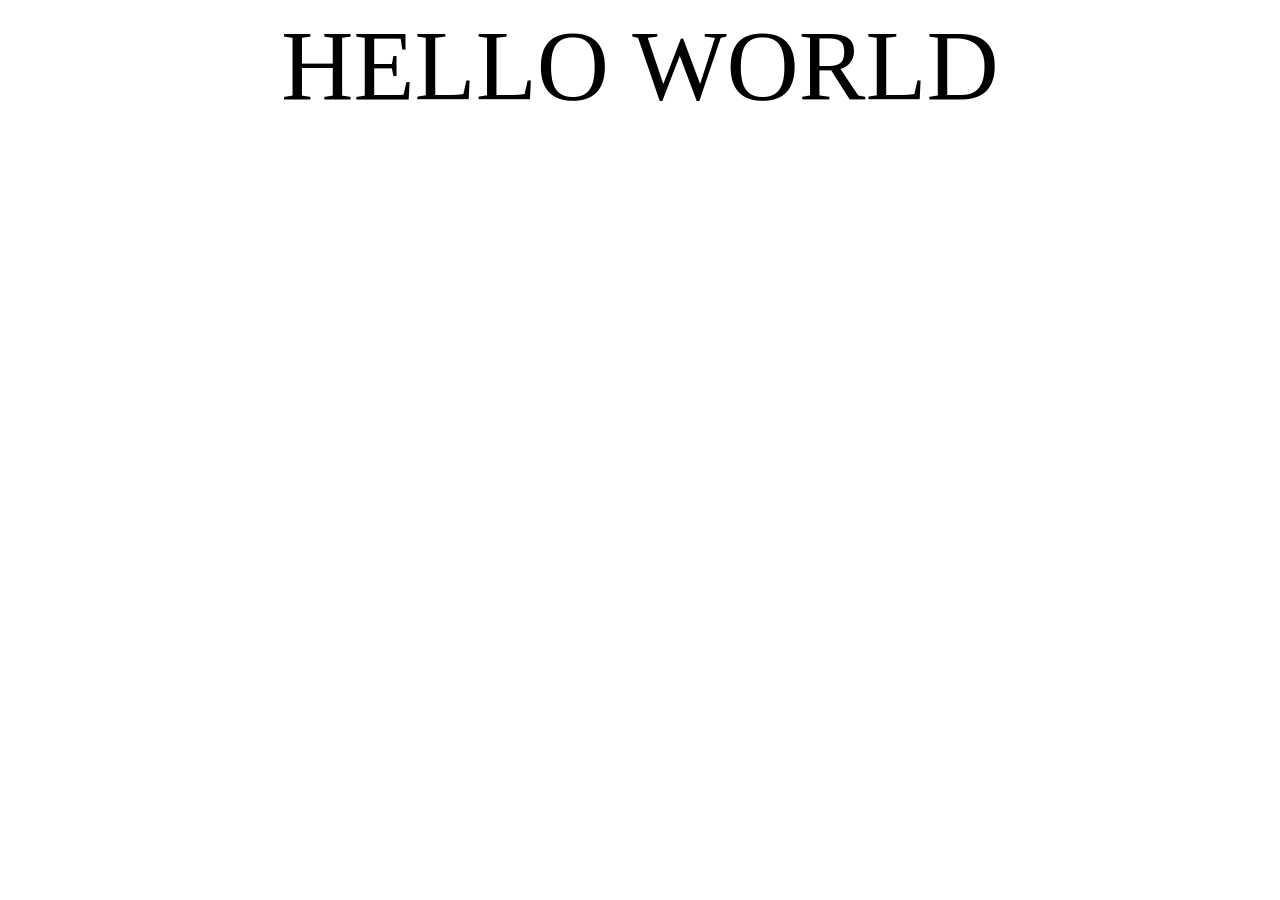
==== about-us.html @ d32d2b53 "Add About Us page" ====
<!DOCTYPE html>
<html lang="en">
<head>
    <meta charset="UTF-8">
    <meta name="viewport" content="width=device-width, initial-scale=1.0">
    <title>Project-1(aboutus-page)</title>
    <link rel="stylesheet" href="about-us.css">
</head>
<body >
    HELLO WORLD
</body>
</html>
---- about-us.css ----
body{
    font-size: 100px; text-align: center;  justify-content: center;
}
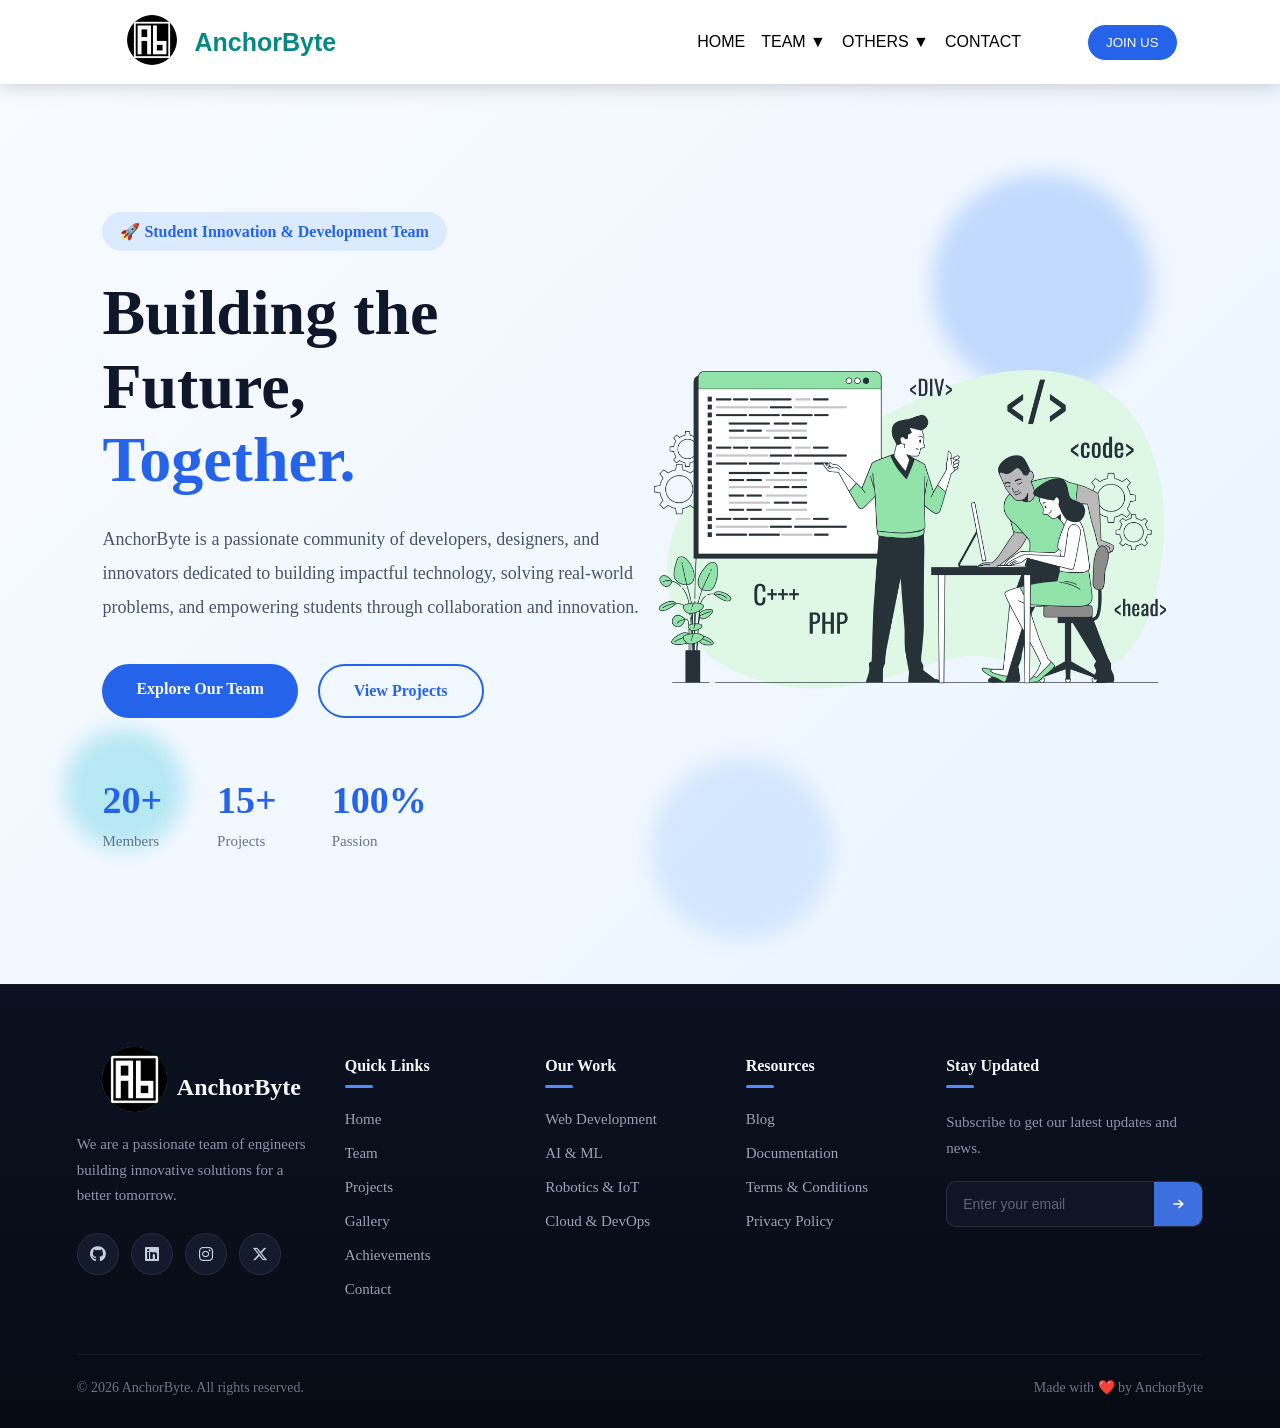
==== commit e7e0cacc: "about_us page added and home page modified" ====
--- a/about-us.html
+++ b/about-us.html
@@ -1,12 +1,264 @@
 <!DOCTYPE html>
 <html lang="en">
+
 <head>
     <meta charset="UTF-8">
     <meta name="viewport" content="width=device-width, initial-scale=1.0">
-    <title>Project-1(aboutus-page)</title>
+    <title>Project-1(About-us-page)</title>
     <link rel="stylesheet" href="about-us.css">
+    <link rel="preconnect" href="https://fonts.googleapis.com">
+    <link href="https://fonts.googleapis.com/css2?family=Poppins:wght@300;400;500;600;700&display=swap"
+        rel="stylesheet">
+
+    <link rel="stylesheet" href="https://cdnjs.cloudflare.com/ajax/libs/font-awesome/6.6.0/css/all.min.css">
+    <link rel="stylesheet" href="https://cdnjs.cloudflare.com/ajax/libs/font-awesome/6.7.2/css/all.min.css">
 </head>
-<body >
-    HELLO WORLD
+
+<body>
+
+
+
+    <header>
+
+        <!-- Navbar -->
+
+        <nav class="  navbar">
+            <div class="brand">
+                <a href="#">
+                    <img src="AnchorByte_logo.png" alt="Logo" class="logo">
+                </a>
+                <h2>AnchorByte</h2>
+            </div>
+
+
+            <ul class="nav-links">
+                <li><a href="#">HOME</a></li>
+
+                <!-- TEAM -->
+                <li class="dropdown">
+                    <a href="#">TEAM ▼</a>
+                    <ul class="dropdown-menu">
+                        <li><a href="#">ABOUT US</a></li>
+                        <li><a href="#">PROJECTS</a></li>
+                        <li><a href="#">ACHIEVEMENTS</a></li>
+                        <li><a href="#">GALLERY</a></li>
+                    </ul>
+                </li>
+
+                <!-- OTHERS -->
+                <li class="dropdown">
+                    <a href="#">OTHERS ▼</a>
+
+                    <ul class="dropdown-menu">
+
+                        <li class="dropdown">
+                            <a href="#">OUR WORK ▶</a>
+
+                            <ul class="dropdown-menu">
+                                <li><a href="#">Web Development</a></li>
+                                <li><a href="#">AI & ML</a></li>
+                                <li><a href="#">Robotics & IoT</a></li>
+                                <li><a href="#">Cloud & DevOps</a></li>
+                            </ul>
+                        </li>
+
+                        <li class="dropdown">
+                            <a href="#">RESOURCES ▶</a>
+
+                            <ul class="dropdown-menu">
+                                <li><a href="#">Blogs</a></li>
+                                <li><a href="#">Documentation</a></li>
+                                <li><a href="#">Terms & Conditions</a></li>
+                                <li><a href="#">Privacy Policy</a></li>
+                            </ul>
+                        </li>
+
+                    </ul>
+                </li>
+
+                <li><a href="#">CONTACT</a></li>
+
+                <li>
+                    <a href="#">
+                        <button class="join-btn" onclick="alert('Currently unavailable!')">
+                            JOIN US
+                        </button>
+                    </a>
+                </li>
+            </ul>
+
+
+            <div class="hamburger">
+
+                <span></span>
+                <span></span>
+                <span></span>
+            </div>
+
+        </nav>
+
+
+
+        <!-- ========== HERO SECTION ==========-->
+
+        <section class="hero">
+
+            <div class="floating circle1"></div>
+            <div class="floating circle2"></div>
+            <div class="floating circle3"></div>
+
+            <div class="hero-content">
+
+                <span class="hero-tag">
+                    🚀 Student Innovation & Development Team
+                </span>
+
+                <h1>
+                    Building the Future,<br>
+                    <span>Together.</span>
+                </h1>
+
+                <p>
+                    AnchorByte is a passionate community of developers, designers, and innovators
+                    dedicated to building impactful technology, solving real-world problems,
+                    and empowering students through collaboration and innovation.
+                </p>
+
+                <div class="hero-buttons">
+
+                    <a href="#" class="btn-primary">
+                        Explore Our Team
+                    </a>
+
+                    <a href="#" class="btn-secondary">
+                        View Projects
+                    </a>
+
+                </div>
+
+                <div class="hero-stats">
+
+                    <div>
+                        <h2>20+</h2>
+                        <p>Members</p>
+                    </div>
+
+                    <div>
+                        <h2>15+</h2>
+                        <p>Projects</p>
+                    </div>
+
+                    <div>
+                        <h2>100%</h2>
+                        <p>Passion</p>
+                    </div>
+
+                </div>
+
+            </div>
+
+            <div class="hero-image">
+
+                <img src="team-illustration.png" alt="AnchorByte Team">
+
+            </div>
+
+        </section>
+
+
+
+
+
+
+
+
+
+        <!-- FOOTER -->
+        <footer class="footer">
+            <div class="footer-grid">
+                <div class="brand-col">
+                    <div class="logo"><img src="AnchorByte_logo.png" alt="AnchorByte Logo">AnchorByte</div>
+                    <p>We are a passionate team of engineers building innovative solutions for a better tomorrow.</p>
+                    <div class="social-icons">
+
+                        <a href="https://github.com/devxAnkanOfcode"><i class="fab fa-github"></i></a>
+
+                        <a href="https://www.linkedin.com/in/ankan-chakraborty-6081533aa/"><i
+                                class="fab fa-linkedin"></i></a>
+
+                        <a href="#"><i class="fab fa-instagram"></i></a>
+
+                        <a href="#"><i class="fab fa-x-twitter"></i></a>
+
+                    </div>
+                </div>
+
+                <div class="col">
+                    <h4>Quick Links</h4>
+                    <div class="underline"></div>
+                    <ul>
+                        <li><a href="#">Home</a></li>
+                        <li><a href="#">Team</a></li>
+                        <li><a href="#">Projects</a></li>
+                        <li><a href="#">Gallery</a></li>
+                        <li><a href="#">Achievements</a></li>
+                        <li><a href="#">Contact</a></li>
+                    </ul>
+                </div>
+
+                <div class="col">
+                    <h4>Our Work</h4>
+                    <div class="underline"></div>
+                    <ul>
+                        <li><a href="#">Web Development</a></li>
+                        <li><a href="#">AI & ML</a></li>
+                        <li><a href="#">Robotics & IoT</a></li>
+                        <li><a href="#">Cloud & DevOps</a></li>
+                    </ul>
+                </div>
+
+                <div class="col">
+                    <h4>Resources</h4>
+                    <div class="underline"></div>
+                    <ul>
+                        <li><a href="#">Blog</a></li>
+                        <li><a href="#">Documentation</a></li>
+                        <li><a href="#">Terms & Conditions</a></li>
+                        <li><a href="#">Privacy Policy</a></li>
+                    </ul>
+                </div>
+
+                <div class="col newsletter">
+                    <h4>Stay Updated</h4>
+                    <div class="underline"></div>
+                    <p>Subscribe to get our latest updates and news.</p>
+                    <div class="subscribe-box">
+                        <input type="email" placeholder="Enter your email">
+                        <button aria-label="Subscribe">
+                            <svg width="16" height="16" viewBox="0 0 24 24" fill="none" stroke="currentColor"
+                                stroke-width="2.5">
+                                <path d="M5 12h14M13 6l6 6-6 6" />
+                            </svg>
+                        </button>
+                    </div>
+                </div>
+            </div>
+
+            <div class="footer-bottom">
+                <span>© 2026 AnchorByte. All rights reserved.</span>
+                <span>Made with <span class="heart">❤️</span> by AnchorByte</span>
+            </div>
+        </footer>
+
+
+
+
+
+
+
+
+
+
 </body>
+
 </html>
--- a/about-us.css
+++ b/about-us.css
@@ -1,3 +1,1033 @@
-body{
-    font-size: 100px; text-align: center;  justify-content: center;
-}+* {
+    margin: 0;
+    padding: 0;
+    box-sizing: border-box;
+
+}
+
+body {
+    overflow-x: hidden;
+    margin: 0;
+    padding: 0;
+    box-sizing: border-box;
+    background: #fbffff;
+
+
+
+}
+
+body::before {
+    content: "";
+    position: fixed;
+    inset: 0;
+    background-image: radial-gradient(#9ec5fe 1.2px, transparent 1.2px);
+    background-size: 35px 35px;
+    opacity: .18;
+    z-index: -2;
+
+}
+
+h1 {
+    margin: 0;
+}
+
+/* Navbar */
+.navbar {
+    background: #FFFFFF;
+    padding: 10px 8%;
+    position: sticky;
+    top: 0;
+    display: flex;
+    justify-content: space-between;
+    align-items: center;
+    box-shadow: 0 1px 20px rgba(0, 0, 0, 0.2);
+    z-index: 1000;
+}
+
+.logo {
+    height: 50px;
+    margin: 5px;
+    margin-left: 25px;
+    border-radius: 50%;
+}
+
+
+.brand {
+    display: flex;
+    align-items: center;
+    gap: 12px;
+}
+
+.brand h2 {
+    font-family: 'Franklin Gothic Medium', 'Arial Narrow', Arial, sans-serif;
+    color: rgb(5, 138, 131);
+    font-size: 25px;
+
+}
+
+
+.nav-links {
+    display: flex;
+    gap: 1rem;
+    align-items: center;
+    list-style: none;
+    font-family: Verdana, Geneva, Tahoma, sans-serif;
+}
+
+
+.nav-links li a {
+
+
+    position: relative;
+
+
+
+    text-decoration: none;
+    color: black;
+    font-weight: 300;
+    transition: .3s;
+}
+
+.nav-links a:hover {
+    color: #2563eb;
+}
+
+
+
+
+/* Dropdown */
+.dropdown {
+    position: relative;
+}
+
+.dropdown-menu {
+    position: absolute;
+    top: 100%;
+    left: 0;
+    min-width: 220px;
+    background: #fff;
+    list-style: none;
+    padding: 8px 0;
+    margin: 0;
+    display: none;
+    border-radius: 10px;
+    box-shadow: 0 10px 30px rgba(0, 0, 0, .15);
+    z-index: 999;
+}
+
+.dropdown-menu li {
+    position: relative;
+}
+
+.dropdown-menu li a {
+    display: block;
+    padding: 12px 18px;
+    color: #222;
+    text-decoration: none;
+    white-space: nowrap;
+    transition: .3s;
+}
+
+.dropdown-menu li a:hover {
+    background: #2563eb;
+    color: #fff;
+}
+
+/* First dropdown */
+.dropdown:hover>.dropdown-menu {
+    display: block;
+}
+
+/* Nested dropdown */
+.dropdown-menu .dropdown-menu {
+    top: 0;
+    left: 100%;
+    display: none;
+}
+
+/* Show nested dropdown */
+.dropdown-menu .dropdown:hover>.dropdown-menu {
+    display: block;
+}
+
+.join-btn {
+    border: none;
+    background: #2563eb;
+    color: white;
+    padding: 10px 18px;
+    margin-left: 50px;
+    border-radius: 50px;
+    cursor: pointer;
+    text-decoration: none;
+    border: solid;
+    border-width: 1px;
+
+    transition: 0.3s;
+}
+
+.join-btn:hover {
+    background: white;
+    color: #000;
+    transform: translateY(-2px);
+    box-shadow:
+
+        0 10px 30px rgba(37, 99, 235, .3);
+}
+
+/* Hamburger */
+.hamburger {
+    display: none;
+    flex-direction: column;
+    gap: 5px;
+    cursor: pointer;
+}
+
+.hamburger span {
+    width: 20px;
+    height: 3px;
+    background: #000;
+    transition: 0.3s;
+
+}
+
+/* Small dispaly */
+
+@media(max-width:780px) {
+
+    .navbar {
+        padding: 15px 20px;
+    }
+
+    .logo {
+        height: 40px;
+        margin-left: 5px;
+    }
+
+    .nav-links {
+        display: none;
+    }
+
+    .hamburger {
+        display: flex;
+    }
+
+
+    
+
+
+
+}
+
+
+
+
+
+/*=============== HERO SECTION ===============*/
+
+.hero {
+
+    position: relative;
+
+    min-height: 100vh;
+
+    display: flex;
+
+    justify-content: space-between;
+
+    align-items: center;
+
+    padding: 80px 8%;
+
+    overflow: hidden;
+
+    background: linear-gradient(135deg, #F8FBFF, #EAF4FF);
+
+}
+
+
+/* Floating circles */
+
+.floating {
+
+    position: absolute;
+
+    border-radius: 50%;
+
+    filter: blur(10px);
+
+    animation: float 8s ease-in-out infinite;
+
+}
+
+.circle1 {
+
+    width: 220px;
+
+    height: 220px;
+
+    background: #3B82F640;
+
+    top: 10%;
+
+    right: 10%;
+
+}
+
+.circle2 {
+
+    width: 120px;
+
+    height: 120px;
+
+    background: #06B6D440;
+
+    bottom: 15%;
+
+    left: 5%;
+
+}
+
+.circle3 {
+
+    width: 180px;
+
+    height: 180px;
+
+    background: #60A5FA30;
+
+    bottom: 5%;
+
+    right: 35%;
+
+}
+
+.hero-content {
+
+    flex: 1;
+
+    max-width: 620px;
+
+    z-index: 2;
+
+}
+
+.hero-tag {
+
+    display: inline-block;
+
+    padding: 10px 18px;
+
+    border-radius: 50px;
+
+    background: #DBEAFE;
+
+    color: #2563EB;
+
+    font-weight: 600;
+
+    margin-bottom: 25px;
+
+}
+
+.hero h1 {
+
+    font-size: 4rem;
+
+    line-height: 1.15;
+
+    color: #0F172A;
+
+    margin-bottom: 25px;
+
+    font-weight: 700;
+
+}
+
+.hero h1 span {
+
+    color: #2563EB;
+
+}
+
+.hero p {
+
+    color: #475569;
+
+    font-size: 18px;
+
+    line-height: 1.9;
+
+    margin-bottom: 40px;
+
+}
+
+.hero-buttons {
+
+    display: flex;
+
+    gap: 20px;
+
+    margin-bottom: 60px;
+
+}
+
+.btn-primary {
+
+    text-decoration: none;
+
+    background: #2563EB;
+
+    color: white;
+
+    padding: 16px 34px;
+
+    border-radius: 50px;
+
+    font-weight: 600;
+
+    transition: .35s;
+
+}
+
+.btn-primary:hover {
+
+    transform: translateY(-5px);
+
+    box-shadow: 0 18px 35px rgba(37, 99, 235, .35);
+
+}
+
+.btn-secondary {
+
+    text-decoration: none;
+
+    border: 2px solid #2563EB;
+
+    color: #2563EB;
+
+    padding: 16px 34px;
+
+    border-radius: 50px;
+
+    font-weight: 600;
+
+    transition: .35s;
+
+}
+
+.btn-secondary:hover {
+
+    background: #2563EB;
+
+    color: white;
+
+}
+
+.hero-stats {
+
+    display: flex;
+
+    gap: 55px;
+
+}
+
+.hero-stats h2 {
+
+    color: #2563EB;
+
+    font-size: 38px;
+
+}
+
+.hero-stats p {
+
+    margin: 5px 0 0;
+
+    font-size: 15px;
+
+    color: #64748B;
+
+}
+
+.hero-image {
+
+    flex: 1;
+
+    display: flex;
+
+    justify-content: center;
+
+    z-index: 2;
+
+}
+
+.hero-image img {
+
+    width: 100%;
+
+    max-width: 620px;
+
+    animation: floatImage 5s ease-in-out infinite;
+
+}
+
+
+/* Animations */
+
+@keyframes float {
+
+    0%,
+    100% {
+
+        transform: translateY(0px);
+
+    }
+
+    50% {
+
+        transform: translateY(-25px);
+
+    }
+
+}
+
+@keyframes floatImage {
+
+    0%,
+    100% {
+
+        transform: translateY(0px);
+
+    }
+
+    50% {
+
+        transform: translateY(-18px);
+
+    }
+
+}
+
+
+/*==========================
+     RESPONSIVE
+==========================*/
+
+@media(max-width:992px) {
+
+    .hero {
+
+        flex-direction: column-reverse;
+
+        text-align: center;
+
+        padding-top: 130px;
+
+    }
+
+    .hero-content {
+
+        max-width: 100%;
+
+    }
+
+    .hero-buttons {
+
+        justify-content: center;
+
+    }
+
+    .hero-stats {
+
+        justify-content: center;
+
+    }
+
+    .hero h1 {
+
+        font-size: 3rem;
+
+    }
+
+    .hero-image {
+
+        margin-bottom: 60px;
+
+    }
+
+}
+
+@media(max-width:600px) {
+
+    .hero {
+
+        padding: 110px 6% 60px;
+
+    }
+
+    .hero h1 {
+
+        font-size: 2.3rem;
+
+    }
+
+    .hero p {
+
+        font-size: 16px;
+
+    }
+
+    .hero-buttons {
+
+        flex-direction: column;
+
+    }
+
+    .hero-stats {
+
+        flex-direction: column;
+
+        gap: 25px;
+
+    }
+
+    .btn-primary,
+
+    .btn-secondary {
+
+        width: 100%;
+
+    }
+
+}
+
+
+
+
+
+
+/* FOOTER */
+
+* {
+    box-sizing: border-box;
+}
+
+body {
+    margin: 0;
+    /* background: #05070d; */
+    /* font-family: -apple-system, BlinkMacSystemFont, "Segoe UI", Roboto, Helvetica, Arial, sans-serif; */
+}
+
+.footer {
+    background: linear-gradient(180deg, #0b1120 0%, #070b14 100%);
+    padding: clamp(40px, 7vw, 72px) clamp(20px, 6vw, 80px) 32px;
+    border-top: 1px solid rgba(255, 255, 255, 0.06);
+    width: 100%;
+    overflow-x: hidden;
+}
+
+.footer-grid {
+    display: grid;
+    grid-template-columns: 1.4fr 1fr 1fr 1fr 1.3fr;
+    gap: clamp(24px, 3vw, 32px);
+    max-width: 1400px;
+    margin: 0 auto;
+}
+
+.brand-col .logo {
+    display: flex;
+    align-items: center;
+    gap: 10px;
+    font-size: 24px;
+    font-weight: 700;
+    color: #f5f7fa;
+    margin-bottom: 20px;
+}
+
+/* .logo-mark {
+    color: #4f8dff;
+    font-weight: 800;
+    letter-spacing: -1px;
+  } */
+
+.logo img {
+    width: 65px;
+    border-radius: 50%;
+    margin-bottom: 15px;
+}
+
+
+.brand-col p {
+    color: #8b95a7;
+    line-height: 1.7;
+    font-size: 15px;
+    max-width: 300px;
+    margin: 0 0 24px;
+}
+
+.social-icons {
+    display: flex;
+    gap: 12px;
+}
+
+.social-icons a {
+    width: 42px;
+    height: 42px;
+    border-radius: 50%;
+    background: #131a2b;
+    border: 1px solid rgba(255, 255, 255, 0.08);
+    display: flex;
+    align-items: center;
+    justify-content: center;
+    color: #c7cede;
+    text-decoration: none;
+    transition: all 0.2s ease;
+}
+
+.social-icons a:hover {
+    background: #1c2540;
+    border-color: #4f8dff;
+    color: #4f8dff;
+    transform: translateY(-2px);
+}
+
+.col h4 {
+    color: #f5f7fa;
+    font-size: 16px;
+    font-weight: 700;
+    margin: 0 0 10px;
+}
+
+.col .underline {
+    width: 28px;
+    height: 3px;
+    background: #4f8dff;
+    border-radius: 2px;
+    margin-bottom: 22px;
+}
+
+.col ul {
+    list-style: none;
+    padding: 0;
+    margin: 0;
+    display: flex;
+    flex-direction: column;
+    gap: 16px;
+}
+
+.col ul li a {
+    color: #9aa3b5;
+    text-decoration: none;
+    font-size: 15px;
+    transition: color 0.2s ease;
+}
+
+.col ul li a:hover {
+    color: #4f8dff;
+}
+
+.newsletter p {
+    color: #8b95a7;
+    font-size: 15px;
+    line-height: 1.7;
+    margin: 0 0 20px;
+}
+
+.subscribe-box {
+    display: flex;
+    background: #0f1524;
+    border: 1px solid rgba(255, 255, 255, 0.1);
+    border-radius: 10px;
+    overflow: hidden;
+}
+
+.subscribe-box input {
+    flex: 1;
+    background: transparent;
+    border: none;
+    outline: none;
+    padding: 14px 16px;
+    color: #f5f7fa;
+    font-size: 14px;
+}
+
+.subscribe-box input::placeholder {
+    color: #5b6478;
+}
+
+.subscribe-box button {
+    background: #3d6fe0;
+    border: none;
+    width: 48px;
+    display: flex;
+    align-items: center;
+    justify-content: center;
+    color: #fff;
+    cursor: pointer;
+    transition: background 0.2s ease;
+}
+
+.subscribe-box button:hover {
+    background: #4f8dff;
+}
+
+.footer-bottom {
+    max-width: 1400px;
+    margin: 56px auto 0;
+    padding-top: 24px;
+    border-top: 1px solid rgba(255, 255, 255, 0.06);
+    display: flex;
+    justify-content: space-between;
+    align-items: center;
+    color: #6b7385;
+    font-size: 14px;
+}
+
+.footer-bottom .heart {
+    color: #e0455f;
+}
+
+/* Tablets (portrait) */
+
+@media (max-width: 900px) {
+    .footer {
+        padding: 56px 24px 24px;
+    }
+
+    .footer-grid {
+        grid-template-columns: 1fr 1fr;
+    }
+
+    .brand-col {
+        grid-column: 1 / -1;
+    }
+
+    .footer-bottom {
+        flex-direction: column;
+        gap: 12px;
+        text-align: center;
+    }
+}
+
+/* Large phones */
+
+@media (max-width: 560px) {
+    .footer {
+        padding: 48px 20px 24px;
+    }
+
+    .footer-grid {
+        grid-template-columns: 1fr;
+        gap: 36px;
+    }
+
+    .brand-col p {
+        max-width: none;
+    }
+
+    .col ul {
+        gap: 14px;
+    }
+
+    .col h4 {
+        font-size: 15px;
+    }
+}
+
+/* Small phones */
+
+@media (max-width: 380px) {
+    .footer {
+        padding: 40px 16px 20px;
+    }
+
+    .brand-col .logo {
+        font-size: 21px;
+    }
+
+    .social-icons a {
+        width: 38px;
+        height: 38px;
+    }
+
+    .subscribe-box input {
+        padding: 12px 14px;
+        font-size: 13px;
+    }
+
+    .subscribe-box button {
+        width: 44px;
+    }
+
+    .footer-bottom {
+        font-size: 13px;
+    }
+}
+
+/* Landscape phones */
+
+@media (max-height: 480px) and (orientation: landscape) {
+    .footer {
+        padding: 28px 32px 16px;
+    }
+
+    .footer-grid {
+        gap: 24px;
+    }
+
+    .brand-col p {
+        margin-bottom: 16px;
+    }
+
+    .col ul {
+        gap: 10px;
+    }
+}
+
+/* Large / wide screens */
+
+@media (min-width: 1600px) {
+    .footer-grid {
+        max-width: 1600px;
+    }
+}
+
+/* Touch devices*/
+
+@media (hover: none) {
+    .social-icons a {
+        width: 44px;
+        height: 44px;
+    }
+
+    .col ul li a {
+        display: inline-block;
+        padding: 2px 0;
+    }
+}
+
+
+
+
+
+
+/* Footer */
+
+/* .footer {
+    background: #0F172A;
+    color: #fff;
+    padding: 60px 8% 25px;
+    margin-top: 60px;
+    margin-top: 100px;
+}
+
+.footer-container {
+    display: flex;
+    justify-content: space-between;
+    gap: 60px;
+    flex-wrap: wrap;
+}
+
+.footer-brand {
+    flex: 1;
+    min-width: 260px;
+}
+
+.footer-brand img {
+    width: 65px;
+    border-radius: 50%;
+    margin-bottom: 15px;
+}
+
+.footer-brand h2 {
+    font-size: 28px;
+    margin-bottom: 15px;
+    font-family: 'Franklin Gothic Medium', 'Arial Narrow', Arial, sans-serif;
+}
+
+.footer-brand p {
+    color: #CBD5E1;
+    line-height: 1.8;
+    max-width: 320px;
+}
+
+.footer-links {
+    display: flex;
+    flex-direction: column;
+    gap: 12px;
+}
+
+.footer-links h3,
+.footer-social h3 {
+    margin-bottom: 18px;
+}
+
+.footer-links a {
+    color: #CBD5E1;
+    text-decoration: none;
+    transition: .3s;
+}
+
+.footer-links a:hover {
+    color: #38BDF8;
+    transform: translateX(5px);
+}
+
+.social-icons {
+    display: flex;
+    gap: 18px;
+}
+
+.social-icons a {
+    width: 45px;
+    height: 45px;
+    display: flex;
+    justify-content: center;
+    align-items: center;
+    background: #1E293B;
+    border-radius: 50%;
+    color: white;
+    font-size: 20px;
+    transition: .30s cubic-bezier(.2, .8, .2, 1)
+}
+
+.social-icons a:hover {
+    /* background: #2563EB;
+    transform: translateY(-6px); */
+/* transform: translateY(-3px);
+box-shadow: inset -6px -6px 12px #fff,
+inset 6px 6px 12px #cfd5d5;
+
+}
+
+.footer hr {
+    margin: 45px 0 20px;
+    border: none;
+    height: 1px;
+    background: #334155;
+}
+
+.copyright {
+    text-align: center;
+    color: #94A3B8;
+    line-height: 1.8;
+}
+
+/* Responsive for  small display */
+/* @media(max-width:768px) {
+
+    .footer-container {
+        flex-direction: column;
+        text-align: center;
+    }
+
+    .footer-brand p {
+        margin: auto;
+    }
+
+    .social-icons {
+        justify-content: center;
+    }
+
+} */
+/* */
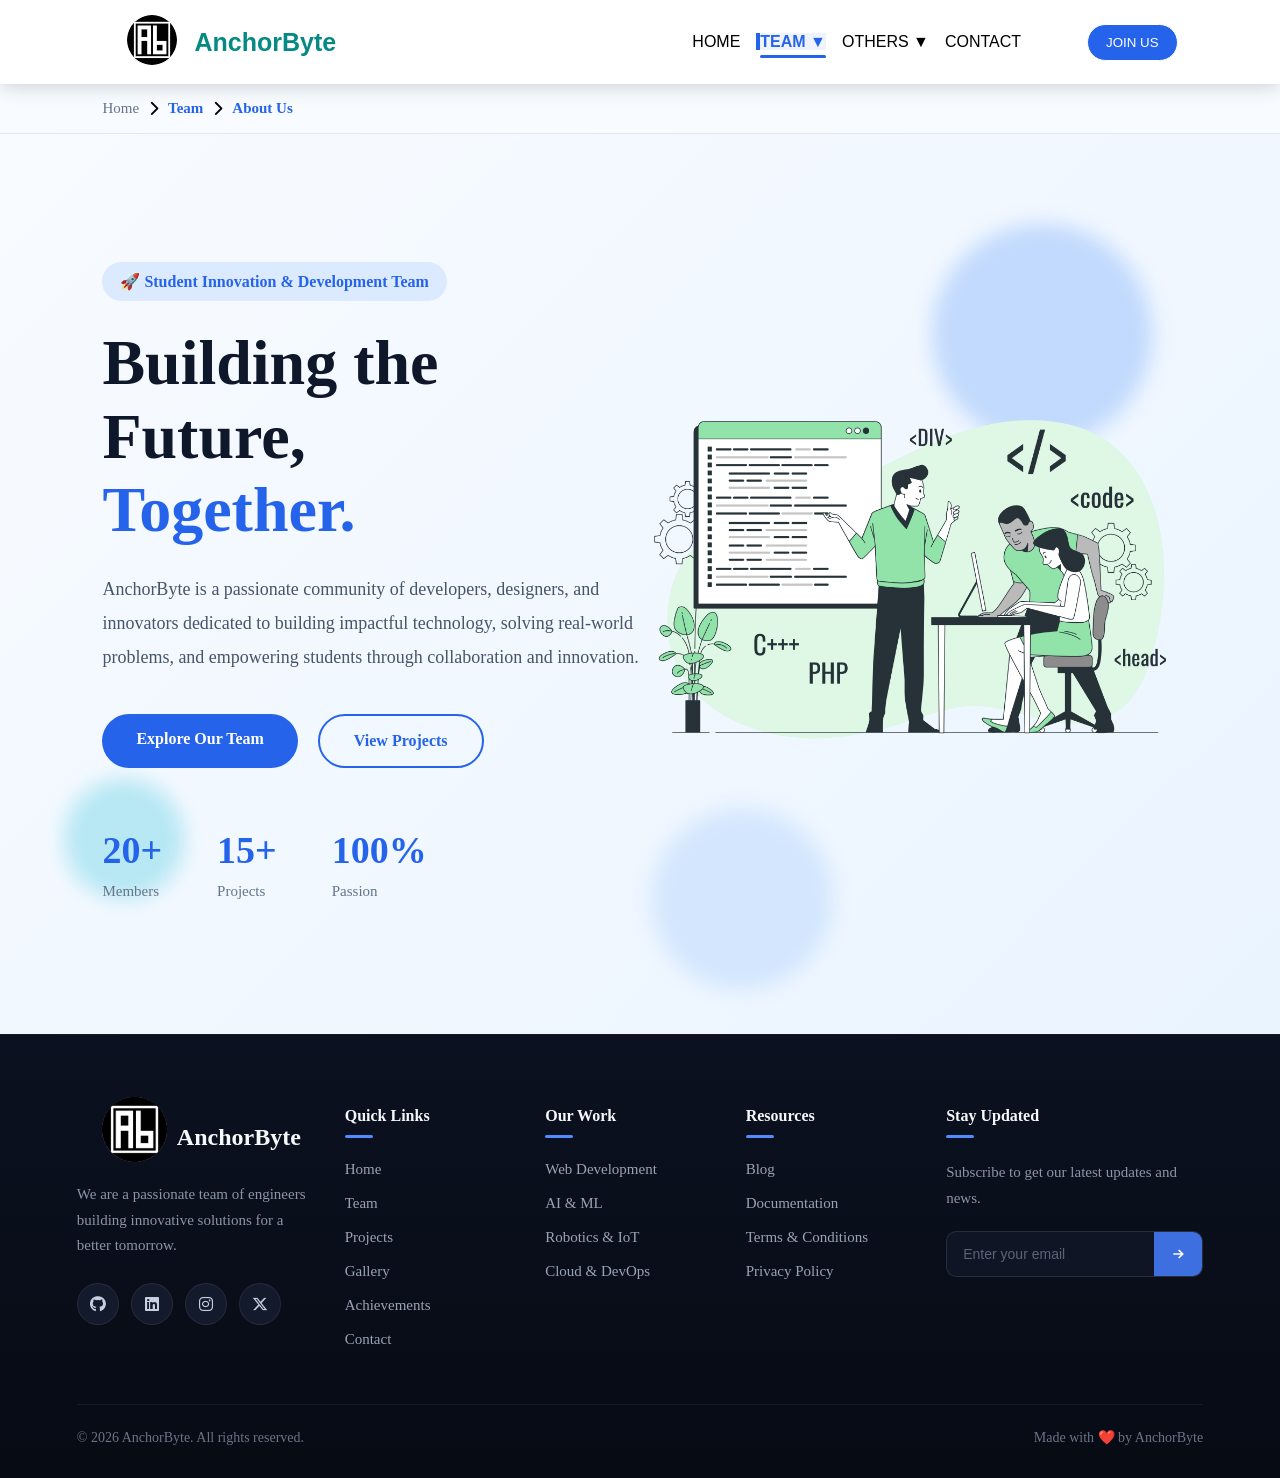
==== commit f95dae7d: "join us button function added and user experience for a open page is upgraded" ====
--- a/about-us.html
+++ b/about-us.html
@@ -32,16 +32,23 @@
 
 
             <ul class="nav-links">
-                <li><a href="#">HOME</a></li>
+                <li><a href="index.html">HOME</a></li>
 
                 <!-- TEAM -->
                 <li class="dropdown">
-                    <a href="#">TEAM ▼</a>
+                    <a href="#" class="active">TEAM ▼</a>
+
                     <ul class="dropdown-menu">
-                        <li><a href="#">ABOUT US</a></li>
-                        <li><a href="#">PROJECTS</a></li>
-                        <li><a href="#">ACHIEVEMENTS</a></li>
-                        <li><a href="#">GALLERY</a></li>
+                        <li>
+                            <a href="about-us.html" class="active-page">
+                                <i class="fa-solid fa-circle-dot"></i>
+                                ABOUT US
+                            </a>
+                        </li>
+
+                        <li><a href="projects.html">PROJECTS</a></li>
+                        <li><a href="achievements.html">ACHIEVEMENTS</a></li>
+                        <li><a href="gallery.html">GALLERY</a></li>
                     </ul>
                 </li>
 
@@ -97,6 +104,21 @@
 
         </nav>
 
+        <!-- Breadcrumb -->
+
+        <section class="breadcrumb">
+            <div class="breadcrumb-container">
+                <a href="index.html">Home</a>
+
+                <i class="fa-solid fa-chevron-right"></i>
+
+                <span>Team</span>
+                <i class="fa-solid fa-chevron-right"></i>
+
+                <span>About Us</span>
+            </div>
+        </section>
+
 
 
         <!-- ========== HERO SECTION ==========-->
@@ -106,6 +128,8 @@
             <div class="floating circle1"></div>
             <div class="floating circle2"></div>
             <div class="floating circle3"></div>
+
+
 
             <div class="hero-content">
 
@@ -197,7 +221,7 @@
                     <h4>Quick Links</h4>
                     <div class="underline"></div>
                     <ul>
-                        <li><a href="#">Home</a></li>
+                        <li><a href="index.html">Home</a></li>
                         <li><a href="#">Team</a></li>
                         <li><a href="#">Projects</a></li>
                         <li><a href="#">Gallery</a></li>
--- a/about-us.css
+++ b/about-us.css
@@ -174,6 +174,28 @@
         0 10px 30px rgba(37, 99, 235, .3);
 }
 
+
+/* Active page */
+.dropdown-menu a.active-page,
+.nav-links a.active {
+    color: #2563EB;
+    font-weight: 600;
+    background: rgba(37, 99, 235, 0.08);
+    border-left: 4px solid #2563EB;
+}
+
+/* Underline effect for desktop navbar */
+.nav-links>li>a.active::after {
+    content: "";
+    position: absolute;
+    left: 0;
+    bottom: -8px;
+    width: 100%;
+    height: 3px;
+    background: #2563EB;
+    border-radius: 50px;
+}
+
 /* Hamburger */
 .hamburger {
     display: none;
@@ -212,12 +234,42 @@
     }
 
 
-    
-
-
-
-}
-
+
+
+
+
+}
+
+
+/* Breadcrumb */
+
+.breadcrumb {
+    background: #f8fbff;
+    padding: 16px 8%;
+    border-bottom: 1px solid #e5e7eb;
+}
+
+.breadcrumb-container {
+    display: flex;
+    align-items: center;
+    gap: 10px;
+    font-size: 15px;
+}
+
+.breadcrumb a {
+    text-decoration: none;
+    color: #64748b;
+    transition: .3s;
+}
+
+.breadcrumb a:hover {
+    color: #2563EB;
+}
+
+.breadcrumb span {
+    color: #2563EB;
+    font-weight: 600;
+}
 
 
 
@@ -600,6 +652,8 @@
     }
 
 }
+
+
 
 
 
